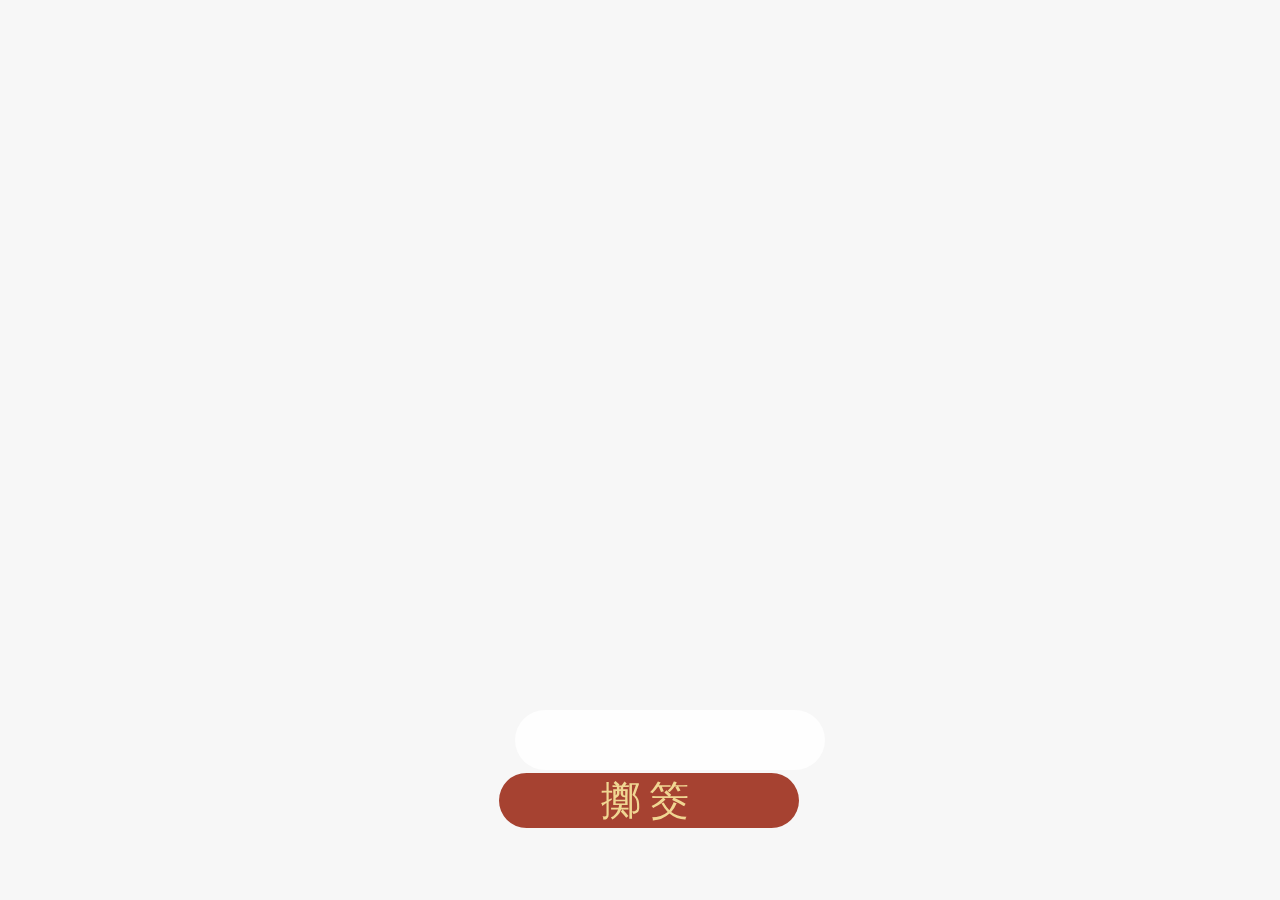
==== draw.html @ 342ba0e3 "爆版調整" ====
<!DOCTYPE html>
<html lang="en">
<head>
    <meta charset="UTF-8">
    <meta name="viewport" content="width=device-width, initial-scale=1.0">
    <title>四月瘋媽祖-線上抽籤詩</title>
    <link rel="stylesheet" href="/assets/style.css?version20240412">
</head>
<body id="draw">
    <!-- <div class="mazu">
        <img src="/testlayout/images/assets/P5-抽出籤畫面/媽祖-removebg-preview.png" alt="">
    </div> -->
    <div class="draw">
        <div class="buabae">
            <div class="baecard show">
                <img class="smile show" src="assets/draw/笑筊-1.svg" alt="" srcset="">
                <img class="smile" src="assets/draw/笑筊-2.svg" alt="">
                <img class="smile"  src="assets/draw/笑筊-3.svg" alt="">
                <img class="sant"  src="assets/draw/聖筊-1.svg" alt="" srcset="">
                <img class="sant"  src="assets/draw/聖筊-2.svg" alt="">
                <img class="sant"  src="assets/draw/聖筊-3.svg" alt="">
                <img class="nono"  src="assets/draw/陰筊-1.svg" alt="" srcset="">
                <img class="nono"  src="assets/draw/陰筊-2.svg" alt="">
                <img class="nono"  src="assets/draw/陰筊-3.svg" alt="">
            </div>
        </div>
        <div class="baeactive">
            <button id="baemove">擲筊</button>
        </div>
    </div>
    <div class="buashow">
        <div class="shinne">
            <img src="assets/draw/光芒.png" alt="">
        </div>
        <div class="baestyle">
            <img class="smile" src="assets/draw/笑筊-1.png" alt="">
            <img class="sant" src="assets/draw/聖筊-1.png" alt="">
            <img class="nono" src="assets/draw/陰筊-1.png" alt="" srcset="">
            <img class="spotright" src="assets/閃閃_黃.gif" alt="">
            <img class="spotleft" src="assets/閃閃_黃.gif" alt="">
        </div>
    </div>
    <div class="ear">
        <img src="assets/順風耳.svg" alt="">
    </div>
    <div class="eyes">
        <img src="assets/千里眼.svg" alt="" srcset="">
    </div>
    <audio id="audio-element" src="/assets/drawmusic.mp3"></audio>
</body>
<script type="module" src="/assets/script.js"></script>
</html>
---- assets/style.css ----
/* 重設瀏覽器預設樣式 */

@font-face {
    font-family: 'customfont';
    src: url('/assets/AwkwardKai_V1_01.woff') format("woff"),
           url('/assets/AwkwardKai_V1_01.ttf') format("truetype"),
           url('/assets/AwkwardKai_V1_01.eot') format("embedded-opentype");
  }
* {
    margin: 0;
    padding: 0;
    box-sizing: border-box;
    font-family:'customfont';

}

/* 設定整體背景和字體 */
body {
    background-color: #f7f7f7;
    margin: 0;
    padding: 0;
    max-width: 100vw; /* 视窗的宽度 */
    max-height: 100vh; /* 视窗的高度 */
    width: 100vw;
    height: 100vh;
    touch-action: manipulation;
    touch-action: none;
    /* overflow: hidden; */
    /* overflow-y: scroll; */
}
.lot-can{
        top: 20%;
    }
/*  首頁 */
.container{
    position: relative;
    width: 100vw;
    height: 100vh;
    background-image: url('/assets/homepage/1920x1080.jpg');
    background-size: 100%;
    background-position: bottom center;
    background-repeat: no-repeat;
    background-attachment: center;
}
.container img{
    width: 100%;
    /* height: 100%; */
    display: none;
    min-height: 100%;
}
.ear{
    position: absolute;
    width: 350px;
    top: 25%;
    right: 9%;
    animation: upanddown 2s linear infinite;
    z-index: 12;
}
.ear img{
    width: 100%;
    
}
.eyes{
    position: absolute;
    width: 350px;
    top: 25%;
    left: 11.5%;
    z-index: 12;
    animation: upanddown 2s linear infinite;
}
.eyes img{
    width: 100%;
}
.introduce{
    position: fixed;
    bottom: 2.5%;
    text-align: center;
    width: 100%;
}
.introduce .starttodraw a{
    border-radius: 50px;
    background: #A64231;
    padding: 15px 100px;
    text-decoration: none;
    border-style: none;
    font-size: 26px;
    color: #f7f7f7;
    cursor: pointer;
    letter-spacing: 8px;
    
}
.introduce .starttodraw a:hover{
    background: #F0D692;
    color: red;
}


/*  廟宇 */
.temple{
    width: 100vw;
    height: 100vh;
    background-image: url('/assets/temple/地圖背景.jpg');
    background-position: center;
    background-size: cover;
    background-repeat: no-repeat;
    position: relative;
}
.mapmobile{
    display: none;
}
.temple .title
{
    position: relative;
    margin: auto;
    text-align: center;
    background-image: url('/assets/temple/P3-捲軸.png');
    background-repeat: no-repeat;
    background-position: center;
    background-size: contain;
    padding: 20px 40px;
    top: 10%;
}
.templeWrap{
    position: relative;
    display: flex;
    top: 14.8%;
    /* left: -15px; */
    margin: auto;
    justify-content: center;
    z-index: 999999;
}
.temple .map{
    width: fit-content;
    position: relative;
    left: -3.1%;
}
.temple .map .map-wrapper{
    margin: auto;
    margin-left: 0;
}
.temple .map img{
    width: 768px;
}

/* 廟宇圖標定位 */
.temple .map .tashi{
    position: absolute;
    bottom: 35%;
    right: 35%;
    cursor: pointer;
    /* background-color: #A64231; */
    color: #f7f7f7;
    padding:8px 12px;
    border-radius: 30px;
    border-top-left-radius: 0;
    border-bottom-left-radius: 0;
}
.temple .map .tashi img{
    display: none;
    position: absolute;
    width: 180px;
    top: -550%;
    right: -370%;
}
.temple .map .tashi img.show{
    display: block;
}
.temple .map .tashi span{
    position: absolute;
    width: 150px;
    z-index: 12;
    cursor: pointer;
    background-color: #A64231;
    color: #f7f7f7;
    padding: 8px 12px;
    border-radius: 30px;
    border-top-left-radius: 0;
    border-bottom-left-radius: 0;
}
.temple .map .tashi span:hover{
    width: 200px;
    font-size: 1.4rem;
    text-align: left;
 }
.temple .map .tashi span:before{
    position: absolute;
    content: url('/assets/temple/P3-地標icon.svg');
    width: 40px;
    height: 40px;
    left: -20%;
    top: -25%;
}
.temple .map .tashi span:hover::before{
    left: -15%;
    width: 45px;

}
.temple .map .newhouse{
    position: absolute;
    left: 10%;
    top: 36%;
    cursor: pointer;
    /* background-color: #A64231; */
    color: #f7f7f7;
    padding:8px 12px;
    border-radius: 30px;
    border-top-left-radius: 0;
    border-bottom-left-radius: 0;
    
}
.temple .map .newhouse img{
    display: none;
    position: absolute;
    top: -280%;
    left: -220%;
    width: 265px;
}
.temple .map .newhouse img.show{
    display: block;
    
}
.temple .map .newhouse span{
    position: absolute;
    width: 150px;
    z-index: 12;
    cursor: pointer;
    background-color: #A64231;
    color: #f7f7f7;
    padding: 8px 12px;
    border-radius: 30px;
    border-top-left-radius: 0;
    border-bottom-left-radius: 0;
}
.temple .map .newhouse span:hover{
    width: 200px;
    font-size: 1.4rem;
    text-align: left;
 }
.temple .map .newhouse span::before{
    position: absolute;
    content: url('/assets/temple/P3-地標icon.svg');
    width: 40px;
    height: 40px;
    left: -20%;
    top: -20%;
}
.temple .map .newhouse span:hover::before{
    width: 45px;
    top: -25%;
    left: -15%;
 }
.temple .map .zhongli{
    position: absolute;
    top: 32.5%;
    left: 42%;
    cursor: pointer;
    /* background-color: #A64231; */
    color: #f7f7f7;
    padding: 8px 12px;
    border-radius: 30px;
    border-top-left-radius: 0;
    border-bottom-left-radius: 0;
}
.temple .map .zhongli img{
    display: none;
    position: absolute;
    width: 180px;
    top: -280%;
    left: -220%;
}
.temple .map .zhongli img.show{
    display: block;  
}
.temple .map .zhongli span{
    position: absolute;
    width: 120px;
    z-index: 12;
    cursor: pointer;
    background-color: #A64231;
    color: #f7f7f7;
    padding: 8px 12px;
    border-radius: 30px;
    border-top-left-radius: 0;
    border-bottom-left-radius: 0;
}
.temple .map .zhongli span::before{
    position: absolute;
    content: url('/assets/temple/P3-地標icon.svg');
    width: 40px;
    height: 40px;
    top: -25%;
    left: -25%;
    z-index: 13;
}
.temple .map .zhongli span:hover{
   width: 150px;
   font-size: 1.4rem;
   text-align: left;
}
.temple .map .zhongli span:hover::before{
    width: 45px;
    top: -25%;
    left: -20%;
}

.temple .map .taoyuan{
    position: absolute;
    top: 22%;
    right: 35%;
    cursor: pointer;
    /* background-color: #A64231; */
    color: #f7f7f7;
    padding: 8px 12px;
    border-radius: 30px;
    border-top-left-radius: 0;
    border-bottom-left-radius: 0;
}
.temple .map .taoyuan img{
    display: none;
    position: absolute;
    width: 120px;
    left: -200%;
    top: 60%;
}
.temple .map .taoyuan img.show{
    display: block;
}
.temple .map .taoyuan span{
    position: absolute;
    width: 120px;
    z-index: 12;
    cursor: pointer;
    background-color: #A64231;
    color: #f7f7f7;
    padding: 8px 12px;
    border-radius: 30px;
    border-top-left-radius: 0;
    border-bottom-left-radius: 0;
}
.temple .map .taoyuan span:hover{
    width: 150px;
    font-size: 1.4rem;
    text-align: left;
 }
.temple .map .taoyuan span::before{
    position: absolute;
    content: url('/assets/temple/P3-地標icon.svg');
    width: 40px;
    height: 40px;
    top: -20%;
    left: -25%;
}
.temple .map .taoyuan span:hover::before{
    width: 45px;
    height: 45px;
    left: -22%;
    top: -30%;
 }

.temple .map .taoyuanbig{
    position: absolute;
    top: 33%;
    right: 32%;
    cursor: pointer;
}
.temple .map .taoyuanbig span{
    position: absolute;
    width: 170px;
    z-index: 12;
    cursor: pointer;
    background-color: #A64231;
    color: #f7f7f7;
    padding: 8px 12px;
    border-radius: 30px;
    border-top-left-radius: 0;
    border-bottom-left-radius: 0;
}
.temple .map .taoyuanbig span:hover{
    width: 220px;
    font-size: 1.4rem;
    text-align: left;
 }
.temple .map .taoyuanbig span::before{
    position: absolute;
    content: url('/assets/temple/P3-地標icon.svg');
    width: 40px;
    height: 40px;
    top: -45%;
    left: -15%;
}
.temple .map .taoyuanbig span:hover::before{
    width: 43px;
    height: 43px;
    left: -12.5%;
    top: -25%;
}
.templeintro .templeintro-wrapper{
    position: relative;
    top: 10%;
}
.templeintro .templeintro-wrapper h3{
    width: 400px;
    padding: 6px 10px;
    background: red;
    color: white;
    border-radius: 20px;
    border-style: none;
    letter-spacing: 4px;
    text-decoration: none;
    position: relative;
    z-index: 9;
    top: 4px;
    font-size: 1.4rem;
    text-align: center;
}
.templeintro .templeintro-wrapper h3::before{
    content: url('/assets/temple/P3-地標icon.svg');
    width: 50px;
    height: 50px;
    position: absolute;
    top: -10%;
    left: -8px;
}
.templeintro .templeintro-wrapper .introContent{
    position: relative;
    background-color: white;
    padding: 40px 20px;
    max-width: 350px;
    width: 350px;
    height: 280px;
    margin: auto;
    border-radius: 20px;
    border-top-left-radius: 0;
    border-top-right-radius: 0;
    overflow-y: scroll;
    top: -10%;
}
.templeintro .templeintro-wrapper .introContent .content-wrapper img{
    width: 100%;
}
.templeintro .templeintro-wrapper a{
    position: relative;
    background-color: red;
    padding: 10px 70px;
    border-radius: 20px;
    color: white;
    font-size: 26px;
    text-align: center;
    text-decoration: none;
    margin:auto;
    z-index: 11;
    top: -20%;
    left: 18%;
    cursor: pointer;
}
.templeintro .templeintro-wrapper a:hover{
    background-color: gold;
    color: red;
}
/*  抽籤 */




/*try start*/
.lotTRy{
    position: relative;
    /* overflow: hidden; */
    max-width: 100%;
    max-height: 100%;
}
.lotTRy .lots{
        background-image: url('/assets/3840x2160電腦.jpg');
        background-position: center;
        background-attachment: fixed;
        background-repeat: no-repeat;
        background-size: cover;
        position: relative;
        overflow: hidden;
}
.mazu{
    width: fit-content;
    margin: auto;
    position: fixed;
    top: 2%;
}
.mazu .mazuicon{
    text-align: center;
    animation: upanddown 4s linear infinite;
}
.mazu .mazuicon img{
   width: 20%;
}
.lotTRy .lots .lot-can{
    position: relative !important;
    display: flex;
    top: 8%;
    bottom: auto;
    max-width: 15%;
}
.lotTRy#lots .mazu .eyes{
    top: 40% !important;
    display: block !important;
    text-align: center;
    width: 200px;
    left: 25%;
}
.lotTRy .mazu .eyes img{
   width: 100%;
}
.lotTRy#lots .mazu .ear{
    top: 40% !important;
    display: block !important;
    width: 200px;
    right: 25%;
}
.lotTRy .mazu .ear img{
    width: 100%;
}
.lotTRy .lotshinne{
    /* display: block !important; */
    max-width: 50%;
    overflow: hidden;
    left: 25%;
    border-radius: 50%;
}
.lotTRy .picklot{
    display: block !important;
    position: relative;
    right: -50px;
    top: -50px;
}
.lotTRy .lotcontent.active{
    position: relative;
    top: 45%;
    left: auto;
    margin: auto;
}
.lotTRy .lotcontent .lotcontent-wrapper .loticon{
    top:0;
}
.lotTRy .lotcontent .lotcontent-wrapper .loticon img{
    height: 400px;
}
@media only screen and (orientation: landscape) and (max-width: 1445px){
    .lotTRy .lots .lot-can{
        top: 5%;
    }
    .lotTRy .lotcontent.active{
        top:40%;
    }
}
@media only screen and (orientation: landscape) and (max-width: 1025px){
    .lotTRy .lots .lot-can{
        max-width: 22%;
        top: 4%;
    }
}
@media only screen and (orientation: landscape) and (max-width: 769px){
    .lotTRy{
        background-image: url('/assets/2160x3840手機.jpg');
        background-size: cover;
        background-repeat: no-repeat;
    }
    .lotTRy .lots{
        background-image: none;
    }
    .lotTRy .lots .lot-can{
        max-width: 30%;
    }
    .lotTRy .lotshinne{
        max-width: 100%;
        top: 25%;
        left: 0;
    }
    .lotTRy#lots .mazu .eyes{
        width:180px;
        left: 15%;
    }
    .lotTRy#lots .mazu .ear{
        width:180px;
        right: 15%;
    }
    .mazu .mazuicon img{
        width: 30%;
    }

}
@media only screen and (max-width: 426px){
    .lotTRy#lots .lots{
        background-image: url('/assets/temple/425x800-選廟地圖.jpg');
        background-size: cover;
        background-position: top center;
    }
    .lotTRy .lots .lot-group{
        top: 40%;
    }
    .lotTRy .lots .lot-group .lot{
        width: 25px;
    }
    .lotTRy .lots .lot-can{
        top: 55px;
        max-width: 50%;
    }
    .lotTRy .picklot{
        left: 10%;
    }
    .mazu{
        top: 5%;
    }
    .mazu .mazuicon img{
        width: 50%;
    }
    .lotTRy#lots .mazu .ear{
        width: 150px;
        right: 0%;
    }
    .lotTRy#lots .mazu .eyes{
        width: 150px;
        left: 0%;
    }
}
.TryDraw#draw{
    background-image: url('/assets/3840x2160電腦.jpg');
}
.TryDraw#draw .draw{
    width: 100%;
    top: 40%;
    left: auto;
    align-items: center;
}
.TryDraw#draw .draw .baeactive{
    position: relative;
    top: 10%;
    width: 300px;
    font-size: 1.2em;
    letter-spacing: 8px;
    cursor: pointer;
    background-color: #A64231;
    color: #F0D692;
    border: none;
    border-radius: 50px;
    outline: none;
    margin-top: auto;
    transition: background-color 0.3s ease;
}
.TryDraw#draw .draw .baeactive #baemove{
    position: relative;
    left: auto;
    bottom: auto;
    margin: auto;
}
.TryDraw#draw .mazu .eyes{
    top: 40% !important;
    display: block !important;
    text-align: center;
    width: 200px;
    left: 25%;
}
.TryDraw#draw .mazu .eyes img{
   width: 100%;
}
.TryDraw#draw .mazu .ear{
    top: 40% !important;
    display: block !important;
    width: 200px;
    right: 25%;
}
.TryDraw#draw .mazu .ear img{
    width: 100%;
    text-align: center;
}
.TryDraw#draw .buashow{
    left: 29%;
}
@media only screen and (orientation: landscape) and (max-width: 1441px){
    .TryDraw#draw .buashow{
        left: 25%;
    }
}
@media only screen and (orientation: landscape) and (max-width: 1025px){
    .TryDraw#draw .mazu .mazuicon img{
        width: 30%;
    }
    .TryDraw#draw .mazu .eyes{
        top: 40% !important;
        display: block !important;
        text-align: center;
        width: 200px;
        left: 15%;
    }
    .TryDraw#draw .mazu .ear{
        top: 40% !important;
        display: block !important;
        width: 200px;
        right: 15%;
    }
    .TryDraw#draw .buashow{
        left: 15%;
    }
    .baestyle.show {
        display: block;
        max-width: 70%;
        left: 5%;
    }
    .TryDraw#draw .checkDraw{
        margin: auto;
        position: relative;
        top: -50px;
        left: -10%;
    }
    

}
@media only screen and (orientation: landscape) and (max-width: 769px){
    .TryDraw#draw{
        background-image: url('/assets/2160x3840手機.jpg');
        background-position: top center;
    
    }
    .TryDraw#draw .buashow .shinne.show{
        max-width: 100vw;
        left: -20%;
        top: 0;
    }
    .TryDraw#draw .baestyle .spotleft
    {
        width: 40%;
        height: auto;
    }
    .TryDraw#draw .baestyle .spotright
    {
        width: 40%;
        height: auto;
    }
}
@media only screen and (orientation: portrait) and (max-width: 480px){
    .TryDraw#draw{
        background-image: url('/assets/homepage/425x800-起始畫面.jpg');
        background-position: top center;
    }
    .TryDraw#draw .buashow{
        left: 0;
    }
    .TryDraw#draw .mazu{
        top: 10px;
    }
    .TryDraw#draw .mazu .eyes{
        width: 30%;
        left: 0 !important;
    }
    .TryDraw#draw .mazu .ear{
        width: 30% !important;
        right:0 !important;
    }
}
/*try end*/
.lots{
    position: relative;
    width: 100vw;
    height: 100vh;
    max-width: 100vw;
    max-height: 100vh;
    background-image: url('/assets/draw/P4-籤無光芒.jpg');
    background-position: center;
    background-repeat: no-repeat;
    background-size: cover;
}
.lot-group{
    position: relative;
    width: fit-content;
    margin: auto;
    display: grid;
    grid-template-columns: 1fr 1fr 1fr 1fr 1fr 1fr;
    grid-column-gap: 3px;
    top: 42.5%;
    z-index: 10;
}
.lot{
    width: 30px;
    cursor: pointer;
}
.lot img {
    transition: transform 0.3s ease-in-out;
  }
  
  .lot:hover img {
    transform: translateY(-80px);
    /* 更换图片 */
    content: url('/assets/draw/P4-籤_白框_.svg');
  }
.lot-can{
    position: relative;
    max-width: 300px;
    bottom: 0px;
    margin: auto;
    z-index: 999;
}
.lot-can img{
    width: 100%;
    margin: auto;
}
.lotshinne{
    position: absolute;
    top: 15%;
    left: 10%;
    max-width: 1200px;
    z-index: 8;
    display: none;
}
.lotshinne.show{
    display: block;
}
.lotshinne img{
    width: 100%;
    animation: rollmove 6s linear infinite;
}
.lotcontent{
    display: none;
    position: absolute;
    top: 39%;
    left: 37%;
    z-index: 99999999;
    width: 380px;
}
.lotcontent.active{
    display: block;
}
.lotcontent .startdraw a{
    position: absolute;
    bottom: -35px;
    left: 4%;
    width: 350px;
    text-decoration: none;
    background-color: #A64231;
    color: white;
    font-size: 1.8rem;
    border-radius: 40px;
    text-align: center;
    padding: 4px 6px;
}
.lotcontent .startdraw a:hover{
    color:#A64231;
    background-color: #F0D692;
}

.lotcontent .lotcontent-wrapper .table{
    text-align: center;
    background-color: white;
}
.lotcontent .lotcontent-wrapper .loticon{
    position: absolute;
    width: 40px;
    top: -1%;
    right: -30%;
}
.lotcontent .lotcontent-wrapper .loticon img{  
    width: 100%;
    height: 440px;
}
.lotcontent .thead{
    text-align: center;
    padding: 8px 10px;
    border-style: solid;
    border-color: red;
    border-bottom-width: 0.25px;
}
.lotcontent .thead h3{
    color: red;
    font-size: 1.4rem;
}
.lotcontent .tbody{
    display: grid;
    grid-template-columns: 0.5fr 2fr 0.5fr;
    border-style: solid;
    border-color: red;
    border-top-width: 1px;
}
.lotcontent .tbody p{
    width: 52px;
    margin: auto;
    text-align: center;
    color: red;
    font-size: 2.2rem;
    padding-top: 12x;
    padding-bottom: 12px;
}
.lotcontent .bodycenter{
    display: flex;
    flex-wrap: wrap;
    flex-direction: row-reverse;
    border-style: solid;
    border-top-width: 0.5px;
    border-bottom-width: 1px;
    border-color: red;
}
.lotcontent .tbody .bodycenter p{
    margin: 6px 4px;
}
.lotcontent .bodyleft{
    display: flex;
}
.lotcontent .bodyright{
    display: flex;
}
.picklot{
    display: none;
    position: absolute;
    top: 55%;
    right: 15%;
}
.picklot span img{
    margin-bottom: 20px;
}
.picklot span{
    writing-mode: vertical-lr;
    padding: 16px 8px;
    text-align: center;
    border-radius: 50px;
    background-color: #A64231;
    color: #f7f7f7;
    font-size: 1.4rem;
    letter-spacing: 8px;

}
/* .picklot::before {
    content: url('/assets/lot/白色箭頭.svg');
    width: 30px;
    height: 30px;
    position: absolute;
    top: -30%;
    right: 30%;
} */
#lots .ear{
    width: 300px;
    top: 10%;
    right: 10%;
    display: none;
    animation: upanddown 2s linear infinite;
}
#lots .eyes{
    width: 300px;
    top: 10%;
    left: 10%;
    display: none;
    animation: upanddown 2s linear infinite;
}
  
/*  擲杯 */
#draw{
    width: 100vw;
    height: 100vh;
    background-image: url('/assets/draw/1920x1080_媽祖.jpg');
    background-repeat: no-repeat;
    background-size: cover;
    background-position: center;
    display: flex;
    position: relative;
}
.draw{
    position: relative;
    display: flex;
    flex-direction: column;
    justify-content: center;
    border-radius: 50px;
    width: 700px;
    height: 350px;
    top: 50%;
    left: 27%;
}
/* 針對baecard的設定 */
.buabae {
    display: flex;
    flex-direction: column;
    align-items: center;
    margin: auto;
    background-color: rgba(255, 255, 255, 0.8);
    padding: 30px 60px;
    border-radius: 30px;
    margin-bottom: 10px;
}

/* 默認隱藏所有圖片 */
.baecard {
    display: none;
}

/* 只顯示第一張圖片 */
.baecard.show {
    display: block;
    position: relative;
    /* top: 20%; */
}

/* 圖片大小和居中設定 */
.baecard img {
    max-width: 100%; /* 防止圖片超出畫面 */
    width: 250px;
    height: auto; /* 保持圖片原有比例 */
    display: none;
}
.baecard img.show{
    display: block;
}
/* 按鈕樣式 */
.baeactive {
    margin-top: 20px; /* 圖片和按鈕之間的距離 */
    text-align: center;
}

/* 按鈕設計 */
#baemove {
    position: fixed;
    bottom: 8%;
    left: 41%;
    width: 300px;
    font-size: 2.5em;
    letter-spacing: 8px;
    cursor: pointer;
    background-color: #A64231;
    color: #F0D692;
    border: none;
    border-radius: 50px;
    outline: none;
    transition: background-color 0.3s ease;
    
}

/* 按鈕鼠標懸停效果 */
#baemove:hover {
    background-color: gold;
    color: red;
}
.buashow {
    display: none;
    position: fixed;
    text-align: center;
    top: 5%;
    left: 28%;
}

.buashow.show{
    display: block;
}
.buashow .shinne{
    display: none;
}
.buashow .shinne.show{
    display: block;
    width: 1400px;
    position: absolute;
    z-index: 0;
    left: -51%;
    top: -7%; 
}
.buashow .shinne.show img{
    width: 100%;
    animation: rollmove 6s linear infinite;
}
.baestyle{
    display: none;
    position: relative;
    max-width: 700px;
    top: -20%;
}
.baestyle .spotright{
    position: absolute;
    z-index: 11;
    width: 300px;
    height: 300px;
    top: 20%;
    right: -10%;
}
.baestyle .spotleft{
    position: absolute;
    width: 300px;
    height: 300px;
    z-index: 11;
    top: 50%;
    left: -10%;
}
.baestyle img{
    width: 100%;
}
.baestyle .smile{
    display: none;
}
.baestyle .sant{
    display: none;
}
.baestyle .nono{
    display: none;
}
.baestyle .smile.show{
    display: block;
}
.baestyle .sant.show{
    display: block;
}
.baestyle .nono.show{
    display: block;
}
.baestyle.show{
    display: block;
}
.checkDraw{
    position: absolute;
    background-color: #A64231;
    color: white;
    width: 300px;
    height: 60px;
    font-size: 1.8rem;
    margin: auto;
    outline-style: none;
    border-style: solid;
    border-radius: 30px;
    border-color: #A64231;
    bottom: 6%;
    left: 28.5%;
    cursor: pointer;
    letter-spacing: 4px;

}
.checkDraw:hover{
    background-color: #F0D692;
    color: #A64231;
    border-color: #F0D692;

}

/*  看籤 */
.messagePannel{
    max-width: 100%;
    width: 100vw;
    height: 100vh;
    background-image: url('/assets/draw/1920x1080_媽祖.jpg');
    background-position: center;
    background-repeat: no-repeat;
    background-size: cover;
    position: relative;
    overflow: hidden;
}
.rollbook{
    position: absolute;
    max-width: 100%;
    top: 44.5%;
    /* left: 1.5%; */
    background-image: url('/assets/showmessage/P9-捲軸.png');
    background-position: center;
    background-size: contain;
    background-repeat: no-repeat;
    width: 100%;
    height: 300px;
    /* text-align: center; */
    display: flex;
    flex-direction: row-reverse;
    
    justify-content: center;
    align-items: center;
}
.rollbook p{
    writing-mode:vertical-rl;
    height: 150px;
    color: #53606D;
    font-size: 1.6rem;
    letter-spacing: 2px;
    overflow: scroll;
}
.rollbook h4{
    writing-mode:vertical-lr;
    color: #A64231;
    font-size: 2rem;
    letter-spacing: 6px;
}
.shareBtn{
    position: fixed;
    bottom: 18%;
    width: 100%;
    display: flex;
    justify-content: center;
}
#shareBtn{
    width: 400px;
    color: #f7f7f7;
    background-color: #A64231;
    font-size: 1.5rem;
    text-align: center;
    border-radius: 50px;
    outline-style: none;
    border-style: solid;
    border-color: #A64231;
    padding: 4px;
    cursor: pointer;
}
#shareBtn:hover{
    background-color: #F0D692;
    color: #A64231;
}
@keyframes rollmove{
    0%{
      transform: rotate(0deg);
      opacity: 0;
    }
    5%{
        opacity: 1;
    }
    100%{
      transform: rotate(360deg);
    }
  }
  @keyframes upanddown {
    0%{
        transform: translateY(5%);
    }
    50%{
        transform: translateY(-5%);
    }
    100%{
        transform: translateY(5%);
    }
  }
  @keyframes bringbring{
    0%{
      opacity: 0;
    }
    100%{
        opacity: 1;
    }
  }

.tempactivedialog{
    position: fixed;
    top: 35%;
    left: 25%;
    display: none;
    z-index: 99999999;
    background-color: rgba(255, 255, 255, 1);
    width: 50%;
    height: 300px;
    /* max-width: 300px; */
    border-radius: 30px;
    border-color: #53606D;
    overflow: scroll;
}
.dialogClose{
    font-size: 3rem;
    width: 50px;
    height: 50px;
    color: #A64231;
    position: absolute;
    top: 0;
    right: 5%;
    z-index: 99999999999;
}
.tempactivedialog.actived{
    display: flex;
}
.dialog-wrap{
    position: relative;
    margin: auto;
    text-align: center;
    height: fit-content;
    display: flex;
    align-items: center;
    width: fit-content;
}
.dialog-content{
    display: none;
}
.dialog-content.actived{
    display: block;
}
.dialog-content h3{
    font-size: 1.4rem;
    line-height: 100px;
}
.dialog-content p{
    font-size: 1.2rem;
    color: #A64231;
    line-height: 60px;
}
.dialog-content ul li{
    list-style: none;
    font-size: 1rem;
    line-height: 60px;
}



/*   /分隔線*/
@media only screen and (orientation:landscape) and (max-width:1440px) {
    .container{
        overflow: hidden;
        background-size: cover;
        /* background-image: url('/assets/homepage/1440x1080-遊戲說明.jpg'); */
    }
    .container img{
        height: 100%;
    }
    .temple{
        background-image: url('/assets/temple/1440x1080-選廟地圖.jpg');
    }
    .lots{
        background-image: url('/assets/lot/1440x1080-求籤畫面.jpg');
    }
    .picklot{
        display: none;
    }
    .lot-can{
        top: 15%;
    }
    .draw{
        top: 50%;
        left: 25%;
    }
    #draw{
        background-image: url('/assets/draw/1440x1080-求籤畫面.jpg');
    }
    .buashow {
        display: none;
        position: fixed;
        text-align: center;
        top: 10%;
        left: 25%;
    }
    .buabae{
        background-color: rgba(255, 255, 255, 0.8);
        padding: 30px;
        border-radius: 30px;
        margin-bottom: 10px;
    }
    .baecard.show{
        top: 0;
    }
    #baemove{
        bottom: 8%;
        left: 39%;
    }
    .dialog-content h3{
        font-size: 1.3rem;
        line-height: inherit;
    }
    .dialog-content p{
        font-size: 1.2rem;
        color: #A64231;
        line-height: inherit;
    }
    .dialog-content ul li{
        list-style: none;
        font-size: 1rem;
        line-height: inherit;
    }
    .messagePannel{
        background-image: url('/assets/draw/1440x1080-求籤畫面.jpg');
        background-position: top center;
    }
    .shareBtn{

    }
}
@media only screen and (orientation:portrait) and (max-width:1440px) {
    .container{
        background-image: url('/assets/homepage/768x1080-遊戲說明.jpg');
    }
}
@media only screen and (orientation:landscape) and (max-width:1024px) {
    .container{
        overflow: hidden;
        background-image: url('/assets/homepage/768x1334-起始畫面.jpg');
    }
    .container img{
        height: 100%;
    }
    .ear{
        width: 200px;
        top: 20%;
        right: 35px;
        animation: upanddown 2s linear infinite;
    }
    .eyes{
        /* left: -64px; */
        width: 200px;
        top:20%;
        left: 35px;
        animation: upanddown 2s linear infinite;
    }
    .introduce{
        bottom: 10%;
    }
    .temple{
        background-image: url('/assets/temple/1024x1080-選廟地圖.jpg');
    }
    .templeWrap{
        top: 17%;
    }
    .templeintro .templeintro-wrapper{
        left: -10px;
    }
    .temple .map{
        left: 0;
    }
    .temple .map img{
        width: 100%;
    }
    .templeintro .templeintro-wrapper h3{
        width: 380px;
    }
    .templeintro .templeintro-wrapper a{
        padding: 6px 70px;
        font-size: 1.4rem;
        letter-spacing: 4px;
    }
    .temple .map .tashi img{
        width: 150px;
        top: -456%;
        right: -310%;
    }
    .temple .map .newhouse img{
        width: 240px;
    }
    .temple .map .zhongli img{
        width: 150px;
        top: -246%;
        left: -179%;
    }
    .temple .map .taoyuan img{
        width: 95px;
        left: -145%;
        top: 64%;
    }
    .temple .map .newhouse span::before{
        width: 35px;
        height: 35px;
        left: -15%;
    }
    .temple .map .taoyuan span::before{
        width: 35px;
        height: 35px;
        left: -18%;
    }
    .temple .map .zhongli span::before{
        width: 35px;
        height: 35px;
        left: -18%;
    }
    .temple .map .tashi span::before{
        width: 35px;
        height: 35px;
        left: -15%;
    }
    .temple .map .taoyuanbig span::before{
        width: 35px;
        height: 35px;
        top: -20%;
        left: -14%;
    }
    .draw{
        top: 55%;
        left: 16%;
    }
    #draw{
        background-image: url('/assets/lot/1024x1080-求籤畫面.jpg');
    }
    .buashow{
        left: 17%;
        overflow: hidden;
    }
    .buabae{
        background-color: rgba(255, 255, 255, 0.8);
        padding: 40px;
        border-radius: 40px;
        margin-bottom: 10px;
    }
    #baemove{
        left: 36%;
        bottom: 12%;
    }
    .baecard.show{
        top: 0;
    }
    .rollbook{
        top: 50%;
    }
    .lots{
        background-image: url('/assets/lot/1024x1080-求籤畫面.jpg');
    }
    .lotcontent{
        left: 31.5%;
    }
    .loticon{
        display: none;
    }
    .picklot{
        display: none;
    }
    .lot-can{
        top: 20%;
    }
    #lots .ear{
        top: 30%;
    }
    #lots .eyes{
        top: 30%;
    }
    .messagePannel{
        background-image: url('/assets/1024x1080-起始畫面.jpg');
    }
}
@media only screen and (orientation:portrait) and (max-width:1024px) {
    .temple{
        background-image: url('/assets/temple/1024x1080-選廟地圖.jpg');
    }
    .templeWrap{
        top: 15%;
        display: grid;
    }
    .temple .title{
        font-size: 1.6rem;
    }
    .temple .title span{
        display: none;
    }
    .templeintro .templeintro-wrapper{
        left: 0;
    }
    .templeintro .templeintro-wrapper h3{
        width: 100%;
    }
    .templeintro .templeintro-wrapper .introContent{
        padding-top: 20px;
        width: 100%;
    }
    .map{
        display: none;
    }
    .mapmobile{
        display: grid;
        grid-row-gap: 20px;
        margin-bottom: 10px;
    }
    .templeone{
        display: grid;
        grid-template-columns: 1fr 1fr 1fr;
        text-align: center;
        justify-content: center;
    }
    .templeone div{
        background-color: #A64231;
        border-radius: 30px;
        color: #f7f7f7;
        padding: 8px;
    }
    .templeone span{
        font-size: 2.2rem;
        padding-left: 8px;
        padding-right: 8px;
        position: relative;
    }
    .templetwo{
        display: grid;
        grid-template-columns: 1fr 1fr;
        text-align: center;
        justify-content: center;
    }
    .templetwo div{
        background-color: #A64231;
        border-radius: 30px;
        color: #f7f7f7;
        padding: 8px;
        width: 100%;
        margin: auto;
    }
    .templeone div.actived{
        background-color: #f7f7f7;
        color: #A64231;
    }
    .templetwo div.actived{
        background-color: #f7f7f7;
        color: #A64231;
    }
    .templetwo span{
        font-size: 2.2rem;
        padding-left: 8px;
        padding-right: 8px;
        position: relative;
    }
    .introContent{
        margin-bottom: 20px;
    }
    .templeintro .templeintro-wrapper a{
        left: 17%;
        top: 20px;
        padding: 10px 280px;
    }
    .content-wrapper p{
        font-size: 1.4rem;
    }
    .templeintro .templeintro-wrapper h3{
        width: 80%;
        margin: auto;
    }
    .templeintro .templeintro-wrapper h3::before {
        width: 60px;
        height: 60px;
        top: -2px;
        left:-16px;
    }
    .templeintro .templeintro-wrapper .introContent{
        max-width: 80%;
        height: auto;
    }
    .lots{
        background-image: url('/assets/lot/1024x1080-求籤畫面.jpg');
    }
    .lot-can{
        max-width: 45%;
        top: 23%;
    }
    #lots .eyes {
        width: 300px;
        top: 30%;
        left: 5%;
        animation: upanddown 2s linear infinite;
    }
    #lots .ear {
        width: 300px;
        top: 30%;
        right: 2%;
        animation: upanddown 2s linear infinite;
    }

    .lotcontent {
        display: none;
        position: absolute;
        top: 39%;
        left: 31.5%;
        z-index: 99999999;
        width: 380px;
    }
    #draw{
        background-image: url('/assets/draw/1024x1080-求籤畫面.jpg');
    }
    .draw {
        position: relative;
        display: flex;
        flex-direction: column;
        justify-content: center;
        border-radius: 50px;
        width: 100%;
        height: 350px;
        top: 50%;
        left: 0;
    }
    .baeactive{
        display: flex;
        position: relative;
        justify-content: center;
    }
    #baemove{
        position: relative;
        left: auto;
        top: auto;
    }
    .buashow {
        display: none;
        position: fixed;
        text-align: center;
        top: 20%;
        left: 18%;
    }
    .picklot{
        display: block;
    }
    .picklot span {
        writing-mode: vertical-lr;
        padding: 16px 8px;
        text-align: center;
        border-radius: 50px;
        background-color: #A64231;
        color: #f7f7f7;
        font-size: 2.4rem;
        letter-spacing: 8px;
    }
    .ear{
        right: 2%;
    }
    .eyes{
        left: 2%;
    }
}
@media only screen and (orientation:landscape) and (max-width:768px) {
    .container{
        background-image: url('/assets/homepage/768x1080-遊戲說明.jpg');
        background-size: 100%;
        min-height: 100%;
        
    }
    .container img{
        height: 100%;
        display: block;
    }
    .introduce{
        bottom: 2%;
    }
    .introduce .starttodraw a{
        padding: 8px 70px;
    }
    .ear{
        width: 150px;
        top: 30%;
    }
    .eyes{
        width: 150px;
        top: 30%;
    }
    .temple{
        background-image: url('/assets/temple/768x1080-選廟地圖.jpg');
        background-repeat: no-repeat;
        background-size: cover;
    }
    .templeWrap{
        justify-content: space-around;
        align-items: center;
        top: 25%;
    }
    .temple .title{
        display: block;
        padding: 8px 30px;
    }
    .temple .map img{
        width: 450px;
    }
    .templeintro .templeintro-wrapper h3{
        width: 300px;
        font-size: 1.2rem;
    }
    .templeintro .templeintro-wrapper h3::before{
        width: 40px;
        height: 40px;
        top: -20%;
        left: -16px;
    }
    .templeintro .templeintro-wrapper .introContent{
        width: 280px;
    }
    .templeintro .templeintro-wrapper a{
        font-size: 1.2rem;
        padding: 6px 70px;
        left: 14%;
    }
    .temple .map .newhouse{
        top: 30%;
        left: 8%;
        z-index: 14;
    }
    .temple .map .newhouse span{
        width: 120px;
        font-size: 0.775rem;
    }
    .temple .map .newhouse span::before {
        width: 25px;
        height: 25px;
        left: -12%;
        top: -10%;
    }
    .temple .map .newhouse img.show {
        display: block;
        width: 160px;
        top: -42%;
        left: -90%;
    }
    .temple .map .newhouse span:hover {
        width: 150px;
        font-size: 1rem;
        text-align: left;
    }
    .temple .map .newhouse span:hover::before{
        width: 30px;
        height: 30px;
        top: -15%;
        left: -12%;
    }
    .temple .map .tashi span{
        width: 120px;
        font-size: 0.775rem;
    }
    .temple .map .tashi span::before {
        width: 25px;
        height: 25px;
        left: -12%;
        top: -5%;
    }
    .temple .map .tashi img.show {
        display: block;
        width: 110px;
        top: -301%;
        right: -233%;
    }
    .temple .map .tashi span:hover {
        width: 150px;
        font-size: 1rem;
        text-align: left;
    }
    .temple .map .tashi span:hover::before {
        left: -17%;
        width: 35px;
        top: -25%;
    }
    .temple .map .zhongli{
        top: 29.5%;
        left: 40%;
    }
    .temple .map .zhongli span{
        width: 95px;
        font-size: 0.775rem;
        z-index: 13;
    }
    .temple .map .zhongli span::before {
        width: 25px;
        height: 25px;
        left: -15%;
        top: -8%;
    }
    .temple .map .zhongli span:hover {
        width: 115px;
        font-size: 1rem;
        text-align: left;
    }
    .temple .map .zhongli img.show {
        display: block;
        width: 105px;
        top: -100%;
        left: -85%;
    }
    .temple .map .zhongli span:hover::before{
        width: 30px;
        height: 30px;
        top: -15%;
        left: -13%;
    }
    .temple .map .taoyuan{
        top: 18.5%;
    }
    .temple .map .taoyuan img{
        width: 120px;
    }
    .temple .map .taoyuan img.show{
        width: 80px;
        left: -100%;
        top: 65%;
    }
    .temple .map .taoyuan span{
        width: 100px;
        font-size: 0.775rem;
    }
    .temple .map .taoyuan span::before {
        width: 25px;
        height: 25px;
        left: -15%;
        top: -6%;
    }
    .temple .map .taoyuan span:hover::before{
        width: 30px;
        height: 30px;
    }
    .temple .map .taoyuan span:hover {
        width: 100px;
        font-size: 0.775rem;
        text-align: left;
    }
    .temple .map .taoyuanbig{
        top: 30%;
    }
    .temple .map .taoyuanbig span{
        width: 135px;
        font-size: 0.775rem;
    }
    .temple .map .taoyuanbig span::before {
        width: 25px;
        height: 25px;
        left: -12%;
        top: -10%;
    }
    .temple .map .taoyuanbig span:hover {
        width: 170px;
        font-size: 1rem;
        text-align: left;
    }
    .temple .map .taoyuanbig span:hover::before{
        width: 30px;
        height: 30px;
        top: -6%;
    }
    .lots{
        background-image: url('/assets/lot/768x1334-求籤畫面.jpg');
        background-position: top;
        background-attachment: fixed;
        background-size: cover;
    }
    .lot-can{
        /* top: 15%; */
    }
    .lotshinne{
        left: 0;
        top: 20%;
    }
    .lotcontent{
        left: 31%;
        top: 55%;
    }
    .lotcontent.active{
        width: 300px;
    }
    .lotcontent .tbody p{
        font-size: 1.8rem;
        width: 40px;
    }
    .loticon{
        display: none;
    }
    .lotcontent .startdraw a{
        width: 270px;
    }
    .picklot{
        display: block;
        /* animation: shake 0.2s linear infinite; */
        top: 70%;
    
    }
    #lots .ear{
        top: 30%;
        right: 0;
        z-index: 9;
    }
    #lots .eyes{
        top: 30%;
        left: 0;
        z-index: 9;
    }
    #draw{
        justify-content: center;
        background-image: url('/assets/draw/768x1080-求籤畫面.jpg');
    }
    .draw{
        top: 55%;
        left: 0;
        width: 550px;
        height: 250px;
    }
    .mazu{
        width: 420px;
        left: 22%;
    }
    .baecard img{
        width: 200px;
    }
    .baecard img.show{
        width: 200px;
    }
    .baeactive{
        margin-top: 0;
    }
    #baemove{
        left: 37%;
        bottom: 19%;
        font-size: 2rem;
        width: 200px;
    }
    .buabae{
        background-color: rgba(255, 255, 255, 0.8);
        padding: 40px;
        border-radius: 40px;
        margin-bottom: 10px;
    }
    .buashow{
        top: 20%;
        left: 0;
        margin: auto;
        width: 100%;
    }
    .baecard.show{
        top: 0;
    }
    .buashow .shinne.show{
        display: none;
        height: 400px;
        left: -45%;
    }
    .baestyle.show{
        margin: auto;
    }
    .baestyle .spotright{
        width: 200px;
        height: 200px;
        /* right: 0; */
    }
    .baestyle .spotleft{
        width: 200px;
        height: 200px;
        /* left: 0; */
    }
    .checkDraw{
        left: 30%;
    }
    .messagePannel{
        background-image: url('/assets/lot/手機版-有媽祖的背景.png');
    }
    .rollbook{
        top: 42%;
        left: 17%;
        width: 500px;
        height: 500px;
        background-image: url('/assets/showmessage/手機版-籤詩卷軸_直.png');
        flex-direction: column;
        writing-mode: inherit;
    }
    .rollbook h4{
        writing-mode: inherit;
        padding-bottom: 20px;
    }
    .rollbook p{
        width: 340px;
        margin: 0 auto;
        writing-mode: inherit;
        text-align: justify;
        height: 200px;

    }
    .shareBtn{
        bottom: 10%;       
    }
    .tempactivedialog{
        width: 80%;
        top: 20%;
        left: 10%;
    }

}
@media only screen and (orientation:portrait) and (max-width:768x) {
    
}
@media screen and (min-width: 768px) and (max-width: 991px) { 
    .container{
        background-image: url('/assets/homepage/768x1080-遊戲說明.jpg');;
        background-size: 100%;
        background-position: top center;
        width: 100%;
        max-width: 100%;
        height: 100%;
    }
 }
@media only screen and (orientation:portrait) and (max-width:480px) {
    .container{
        background-image: url("/assets/homepage/425x800-起始畫面.jpg");
        background-repeat: no-repeat;
        background-size: cover;
        background-position: top center;
        background-attachment: fixed;
    }
    .container img{
        display: none;
    }
    .introduce{
        bottom: 1.5%;
    }
    .ear{
        width: 30%;
        right: 0;
    }
    .eyes{
        width: 30%;
        left: 0;
    }
    .introduce .starttodraw a {
        padding: 4px 50px;
        font-size: 1.2rem;
    }
    .temple{
        background-image: url('/assets/temple/425x800-選廟地圖.jpg');
    }
    .templeWrap{
        top: 15%;
        display: grid;
    }
    .temple .title {
        font-size: 1rem;
    }
    .temple .title span{
        display: none;
    }
    .templeintro .templeintro-wrapper{
        left: 0;
    }
    .templeintro .templeintro-wrapper h3{
        width: 100%;
    }
    .templeintro .templeintro-wrapper .introContent{
        padding-top: 20px;
        width: 100%;
    }
    .map{
        display: none;
    }
    .mapmobile{
        display: grid;
        grid-row-gap: 20px;
        margin-bottom: 10px;
    }
    .templeone{
        display: grid;
        grid-template-columns: 1fr 1fr 1fr;
        text-align: center;
        justify-content: center;
    }
    .templeone div{
        background-color: #A64231;
        border-radius: 30px;
        color: #f7f7f7;
        padding: 4px;
    }
    .templeone span{
        font-size: 0.975rem;
        padding-left: 4px;
        padding-right: 4px;
        position: relative;
    }
    .templetwo{
        display: grid;
        grid-template-columns: 1fr 1fr;
        text-align: center;
        justify-content: center;
    }
    .templetwo div{
        background-color: #A64231;
        border-radius: 30px;
        color: #f7f7f7;
        padding: 4px;
        width: 100%;
        margin: auto;
    }
    .templeone div.actived{
        background-color: #f7f7f7;
        color: #A64231;
    }
    .templetwo div.actived{
        background-color: #f7f7f7;
        color: #A64231;
    }
    .templetwo span{
        font-size: 0.975rem;
        padding-left: 4px;
        padding-right: 4px;
        position: relative;
    }
    .templetwo span::before{
        /* content: url('/assets/temple/P3-地標icon.svg');
        width: 25px;
        height: 25px;
        position: absolute;
        top: -15px;
        left: -20px; */
    }
    .introContent{
        margin-bottom: 20px;
    }
    .templeintro .templeintro-wrapper a{
        left: 17%;
        top: 20px;
        padding: 10px 70px;
    }
    
    .templeintro .templeintro-wrapper h3{
        width: 80%;
    }
    .templeintro .templeintro-wrapper h3::before {
        width: 40px;
        height: 40px;
        top: -2px;
        left:-16px;
    }
    .buashow.show{
        justify-content: center;
        display: flex;
        flex-direction: column;
    }
    .checkDraw{
        position: relative;
        width: 80%;
        left: 0;
    }
    .buashow .shinne.show {
        display: none;
        height: 400px;
        left: -110%;
        top: -20%;
    }
    .baestyle .spotright{
        width: 100px;
        height: 100px;
        right: 0;
    }
    .baestyle .spotleft{
        width: 100px;
        height: 100px;
        left: 0;
    }
    .lot-group{
        top: 32%;
    }
    .lots{
        background-image: url('/assets/lot/425x800-求籤畫面.jpg');
        background-size: cover;
        background-repeat: no-repeat;
        background-position: top center;
    }
    .lotcontent {
        left: 13%;
        top: 35%;
    }
    .lotcontent.active{
        width: 320px;
    }
    .lotcontent .bodycenter{
        justify-content: center;
    }
    .lotcontent .tbody p{
        font-size: 1.4rem;
    }
    .lot-can{
        width: 220px;
        top: auto;
        max-width: 50%;
    }
    .picklot{
        top: 60%;
        right: ㄅ0%;
    }
    .picklot span{
        font-size: 1.2rem;
    }
    /* .picklot::before{
        right: -50%;
    } */
    #lots .ear{
        display: block;
        width: 30%;
        right: 5%;
        z-index: 8;
    }
    #lots .eyes{
        display: block;
        width: 30%;
        left: 5%;
        z-index: 8;
    }
    .lotshinne.show{
        display: none;
    }
    .lotcontent .tbody p{
        font-size: 1.4rem;
        width: 40px;
    }
    .lotcontent .startdraw a{
        left: -5%;
    }
    #draw{
        background-image: url('/assets/draw/425x800-求籤畫面.jpg');
        justify-content: center;
    }
    .draw{
        top: 42%;
        width: 200px;
        height: 200px;
    }
    #baemove{
        left: auto;
        bottom: 25%;
    }
    .buabae{
        background-color: rgba(255, 255, 255, 0.8);
        padding: 40px;
        border-radius: 40px;
        margin-bottom: 10px;
    }
    .buashow{
        left: auto;
    }
    .baeactive{
        top: -15%;
    }
    .baecard.show{
        top: 0;
    }
    .rollbook{
        left: 0;
        top: 35%;
    }
    .rollbook p{
        width: 60%;
        font-size: 1.4rem;
    }
    .rollbook h4
    {
        padding-top: 10px;
        padding-bottom: 10px;
    }
    .tempactivedialog{
        width: 80%;
        height: 50%;
        left: 10%;
        top: 25%;
    }
    .dialog-content h3{
        font-size: 1.2rem;
        line-height: inherit;
        /* text-align: justify; */
    }
    .dialog-content p{
        font-size: 1.1rem;
        color: #A64231;
        line-height: inherit;
        /* text-align: justify; */
    }
    .dialog-content ul li{
        list-style: none;
        font-size: 1rem;
        line-height: inherit;
        /* text-align: justify; */
    }
}
@media only screen and (orientation:landscape) and (max-width:480px) {
      .temple{
        background-image: url('/assets/temple/1024x1080-選廟地圖.jpg');
    }
    .templeWrap{
        top: 15%;
        display: grid;
    }
    .temple .title{
        font-size: 1.6rem;
    }
    .temple .title span{
        display: none;
    }
    .templeintro .templeintro-wrapper{
        left: 0;
    }
    .templeintro .templeintro-wrapper h3{
        width: 100%;
    }
    .templeintro .templeintro-wrapper .introContent{
        padding-top: 20px;
        width: 100%;
    }
    .map{
        display: none;
    }
    .mapmobile{
        display: grid;
        grid-row-gap: 20px;
        margin-bottom: 10px;
    }
    .templeone{
        display: grid;
        grid-template-columns: 1fr 1fr 1fr;
        text-align: center;
        justify-content: center;
    }
    .templeone div{
        background-color: #A64231;
        border-radius: 30px;
        color: #f7f7f7;
        padding: 8px;
    }
    .templeone span{
        font-size: 3rem;
        padding-left: 8px;
        padding-right: 8px;
        position: relative;
    }
    .templetwo{
        display: grid;
        grid-template-columns: 1fr 1fr;
        text-align: center;
        justify-content: center;
    }
    .templetwo div{
        background-color: #A64231;
        border-radius: 30px;
        color: #f7f7f7;
        padding: 8px;
        width: 100%;
        margin: auto;
    }
    .templeone div.actived{
        background-color: #f7f7f7;
        color: #A64231;
    }
    .templetwo div.actived{
        background-color: #f7f7f7;
        color: #A64231;
    }
    .templetwo span{
        font-size: 3rem;
        padding-left: 8px;
        padding-right: 8px;
        position: relative;
    }
    .introContent{
        margin-bottom: 20px;
    }
    .templeintro .templeintro-wrapper a{
        left: 17%;
        top: 20px;
        padding: 10px 280px;
    }
    .content-wrapper p{
        font-size: 1.4rem;
    }
    .templeintro .templeintro-wrapper h3{
        width: 80%;
        margin: auto;
    }
    .templeintro .templeintro-wrapper h3::before {
        width: 60px;
        height: 60px;
        top: -2px;
        left:-16px;
    }
    .templeintro .templeintro-wrapper .introContent{
        max-width: 80%;
        height: auto;
    }
}
@media only screen and (max-width:400px) {
    .lotcontent {
        left: 9.5%;
    }
}
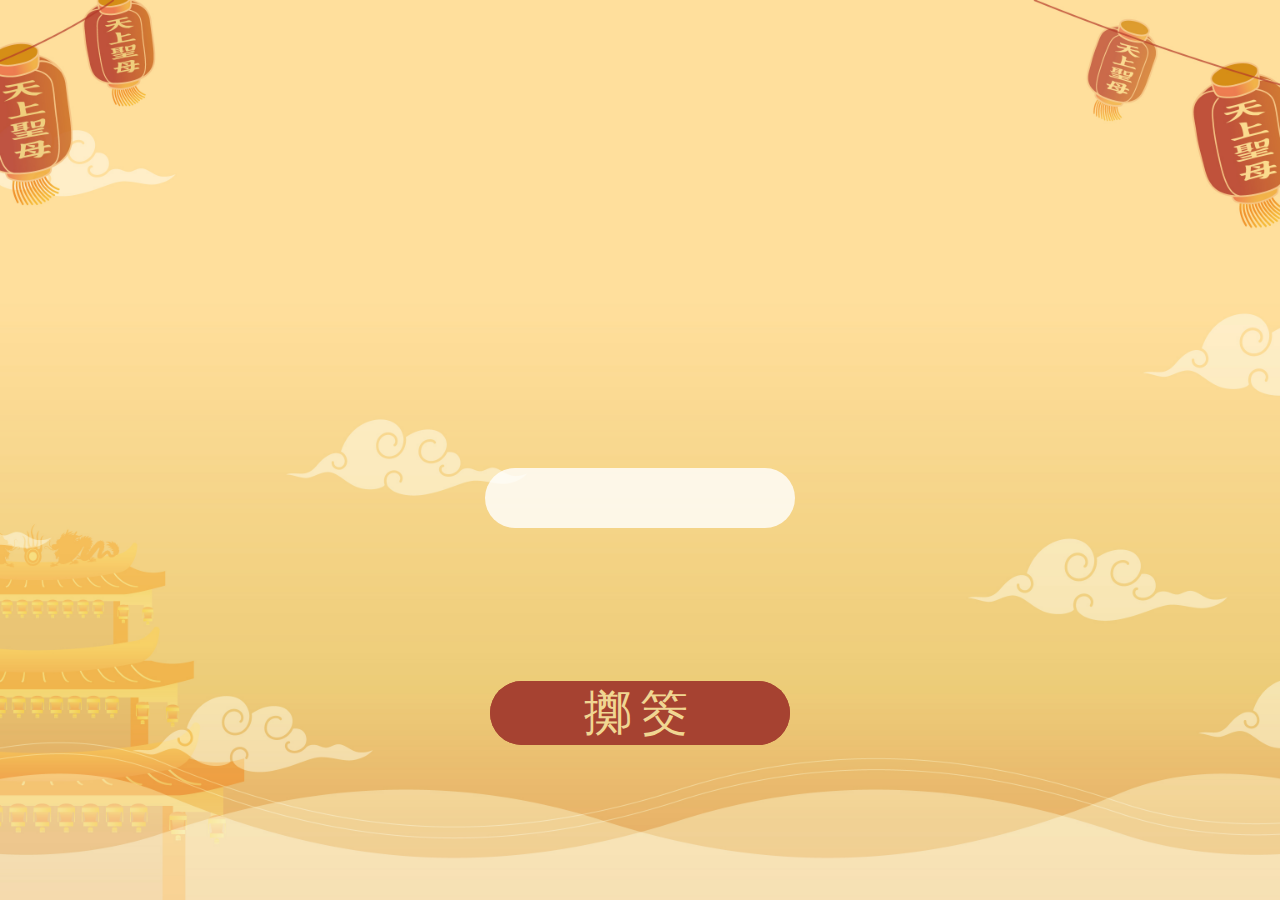
==== commit e4f295b3: "調整內容完成" ====
--- a/draw.html
+++ b/draw.html
@@ -6,10 +6,7 @@
     <title>四月瘋媽祖-線上抽籤詩</title>
     <link rel="stylesheet" href="/assets/style.css?version20240412">
 </head>
-<body id="draw">
-    <!-- <div class="mazu">
-        <img src="/testlayout/images/assets/P5-抽出籤畫面/媽祖-removebg-preview.png" alt="">
-    </div> -->
+<body class="TryDraw" id="draw">
     <div class="draw">
         <div class="buabae">
             <div class="baecard show">
@@ -40,13 +37,18 @@
             <img class="spotleft" src="assets/閃閃_黃.gif" alt="">
         </div>
     </div>
-    <div class="ear">
-        <img src="assets/順風耳.svg" alt="">
-    </div>
-    <div class="eyes">
-        <img src="assets/千里眼.svg" alt="" srcset="">
+    <div class="mazu">
+        <div class="eyes">
+            <img src="assets/千里眼.svg" alt="" srcset="">
+        </div>
+        <div class="mazuicon">
+            <img src="/assets/draw/媽祖.png" alt="">
+        </div>
+        <div class="ear">
+            <img src="assets/順風耳.svg" alt="">
+        </div>
     </div>
     <audio id="audio-element" src="/assets/drawmusic.mp3"></audio>
 </body>
-<script type="module" src="/assets/script.js"></script>
+<script type="module" src="/assets/script.js?version20240212"></script>
 </html>--- a/assets/style.css
+++ b/assets/style.css
@@ -463,163 +463,7 @@
 
 
 /*try start*/
-.lotTRy{
-    position: relative;
-    /* overflow: hidden; */
-    max-width: 100%;
-    max-height: 100%;
-}
-.lotTRy .lots{
-        background-image: url('/assets/3840x2160電腦.jpg');
-        background-position: center;
-        background-attachment: fixed;
-        background-repeat: no-repeat;
-        background-size: cover;
-        position: relative;
-        overflow: hidden;
-}
-.mazu{
-    width: fit-content;
-    margin: auto;
-    position: fixed;
-    top: 2%;
-}
-.mazu .mazuicon{
-    text-align: center;
-    animation: upanddown 4s linear infinite;
-}
-.mazu .mazuicon img{
-   width: 20%;
-}
-.lotTRy .lots .lot-can{
-    position: relative !important;
-    display: flex;
-    top: 8%;
-    bottom: auto;
-    max-width: 15%;
-}
-.lotTRy#lots .mazu .eyes{
-    top: 40% !important;
-    display: block !important;
-    text-align: center;
-    width: 200px;
-    left: 25%;
-}
-.lotTRy .mazu .eyes img{
-   width: 100%;
-}
-.lotTRy#lots .mazu .ear{
-    top: 40% !important;
-    display: block !important;
-    width: 200px;
-    right: 25%;
-}
-.lotTRy .mazu .ear img{
-    width: 100%;
-}
-.lotTRy .lotshinne{
-    /* display: block !important; */
-    max-width: 50%;
-    overflow: hidden;
-    left: 25%;
-    border-radius: 50%;
-}
-.lotTRy .picklot{
-    display: block !important;
-    position: relative;
-    right: -50px;
-    top: -50px;
-}
-.lotTRy .lotcontent.active{
-    position: relative;
-    top: 45%;
-    left: auto;
-    margin: auto;
-}
-.lotTRy .lotcontent .lotcontent-wrapper .loticon{
-    top:0;
-}
-.lotTRy .lotcontent .lotcontent-wrapper .loticon img{
-    height: 400px;
-}
-@media only screen and (orientation: landscape) and (max-width: 1445px){
-    .lotTRy .lots .lot-can{
-        top: 5%;
-    }
-    .lotTRy .lotcontent.active{
-        top:40%;
-    }
-}
-@media only screen and (orientation: landscape) and (max-width: 1025px){
-    .lotTRy .lots .lot-can{
-        max-width: 22%;
-        top: 4%;
-    }
-}
-@media only screen and (orientation: landscape) and (max-width: 769px){
-    .lotTRy{
-        background-image: url('/assets/2160x3840手機.jpg');
-        background-size: cover;
-        background-repeat: no-repeat;
-    }
-    .lotTRy .lots{
-        background-image: none;
-    }
-    .lotTRy .lots .lot-can{
-        max-width: 30%;
-    }
-    .lotTRy .lotshinne{
-        max-width: 100%;
-        top: 25%;
-        left: 0;
-    }
-    .lotTRy#lots .mazu .eyes{
-        width:180px;
-        left: 15%;
-    }
-    .lotTRy#lots .mazu .ear{
-        width:180px;
-        right: 15%;
-    }
-    .mazu .mazuicon img{
-        width: 30%;
-    }
-
-}
-@media only screen and (max-width: 426px){
-    .lotTRy#lots .lots{
-        background-image: url('/assets/temple/425x800-選廟地圖.jpg');
-        background-size: cover;
-        background-position: top center;
-    }
-    .lotTRy .lots .lot-group{
-        top: 40%;
-    }
-    .lotTRy .lots .lot-group .lot{
-        width: 25px;
-    }
-    .lotTRy .lots .lot-can{
-        top: 55px;
-        max-width: 50%;
-    }
-    .lotTRy .picklot{
-        left: 10%;
-    }
-    .mazu{
-        top: 5%;
-    }
-    .mazu .mazuicon img{
-        width: 50%;
-    }
-    .lotTRy#lots .mazu .ear{
-        width: 150px;
-        right: 0%;
-    }
-    .lotTRy#lots .mazu .eyes{
-        width: 150px;
-        left: 0%;
-    }
-}
+
 .TryDraw#draw{
     background-image: url('/assets/3840x2160電腦.jpg');
 }
@@ -695,6 +539,11 @@
         width: 200px;
         right: 15%;
     }
+    .TryDraw#draw .buashow .shinne.show{
+        left: -10%;
+        width: 100%;
+        top: 10%;
+    }
     .TryDraw#draw .buashow{
         left: 15%;
     }
@@ -718,10 +567,12 @@
         background-position: top center;
     
     }
+    .TryDraw#draw .buashow {
+        top: 5%;
+    }
     .TryDraw#draw .buashow .shinne.show{
         max-width: 100vw;
-        left: -20%;
-        top: 0;
+
     }
     .TryDraw#draw .baestyle .spotleft
     {
@@ -945,7 +796,186 @@
     display: none;
     animation: upanddown 2s linear infinite;
 }
-  
+/*TRY LOT*/
+.lotTRy{
+    position: relative;
+    /* overflow: hidden; */
+    max-width: 100%;
+    max-height: 100%;
+}
+.lotTRy .lots{
+        background-image: url('/assets/3840x2160電腦.jpg');
+        background-position: center;
+        background-attachment: fixed;
+        background-repeat: no-repeat;
+        background-size: cover;
+        position: relative;
+        overflow: hidden;
+        width: 100vw;
+        height: 100vh;
+        max-width: 100vw;
+        max-height: 100vh;
+}
+.mazu{
+    width: fit-content;
+    margin: auto;
+    position: fixed;
+    top: 2%;
+}
+.mazu .mazuicon{
+    text-align: center;
+    animation: upanddown 4s linear infinite;
+}
+.mazu .mazuicon img{
+   width: 20%;
+}
+.lotTRy .lots .lot-can{
+    position: relative !important;
+    display: flex;
+    top: 8%;
+    bottom: auto;
+    max-width: 15%;
+    z-index: 999;
+}
+.lotTRy#lots .mazu .eyes{
+    top: 40% !important;
+    display: block !important;
+    text-align: center;
+    width: 200px;
+    left: 25%;
+}
+.lotTRy .mazu .eyes img{
+   width: 100%;
+}
+.lotTRy#lots .mazu .ear{
+    top: 40% !important;
+    display: block !important;
+    width: 200px;
+    right: 25%;
+}
+.lotTRy .mazu .ear img{
+    width: 100%;
+}
+.lotTRy .lotshinne{
+    display: none;
+    position: absolute;
+    top: 15%;
+    max-width: 50%;
+    overflow: hidden;
+    left: 25%;
+    border-radius: 50%;
+    z-index: 8;
+}
+.lotshinne.show{
+    display: block;
+}
+.lotshinne img{
+    width: 100%;
+    animation: rollmove 6s linear infinite;
+}
+.lotTRy .picklot{
+    display: block !important;
+    position: relative;
+    right: -50px;
+    top: -50px;
+}
+.lotTRy .lotcontent.active{
+    display: block;
+    position: relative;
+    top: 45%;
+    left: auto;
+    margin: auto;
+}
+.lotTRy .lotcontent .lotcontent-wrapper .loticon{
+    position: absolute;
+    width: 40px;
+    top:0;
+    right: -30%;
+}
+.lotTRy .lotcontent .lotcontent-wrapper .loticon img{
+    width: 100%
+    height: 400px;
+}
+@media only screen and (orientation: landscape) and (max-width: 1445px){
+    .lotTRy .lots .lot-can{
+        top: 5%;
+    }
+    .lotTRy .lotcontent.active{
+        top:40%;
+    }
+}
+@media only screen and (orientation: landscape) and (max-width: 1025px){
+    .lotTRy .lots .lot-can{
+        max-width: 22%;
+        top: 4%;
+    }
+
+}
+@media only screen and (orientation: landscape) and (max-width: 769px){
+    .lotTRy{
+        background-image: url('/assets/2160x3840手機.jpg');
+        background-size: cover;
+        background-repeat: no-repeat;
+    }
+    .lotTRy .lots{
+        background-image: none;
+    }
+    .lotTRy .lots .lot-can{
+        max-width: 30%;
+    }
+    .lotTRy .lotshinne{
+        max-width: 100%;
+        top: 25%;
+        left: 0;
+    }
+    .lotTRy#lots .mazu .eyes{
+        width:180px;
+        left: 15%;
+    }
+    .lotTRy#lots .mazu .ear{
+        width:180px;
+        right: 15%;
+    }
+    .mazu .mazuicon img{
+        width: 30%;
+    }
+
+}
+@media only screen and (max-width: 426px){
+    .lotTRy#lots .lots{
+        background-image: url('/assets/temple/425x800-選廟地圖.jpg');
+        background-size: cover;
+        background-position: top center;
+    }
+    .lotTRy .lots .lot-group{
+        top: 40%;
+    }
+    .lotTRy .lots .lot-group .lot{
+        width: 25px;
+    }
+    .lotTRy .lots .lot-can{
+        top: 55px;
+        max-width: 50%;
+    }
+    .lotTRy .picklot{
+        left: 10%;
+    }
+    .mazu{
+        top: 5%;
+    }
+    .mazu .mazuicon img{
+        width: 50%;
+    }
+    .lotTRy#lots .mazu .ear{
+        width: 150px;
+        right: 0%;
+    }
+    .lotTRy#lots .mazu .eyes{
+        width: 150px;
+        left: 0%;
+    }
+}
+/*TRY LOT*/
 /*  擲杯 */
 #draw{
     width: 100vw;
